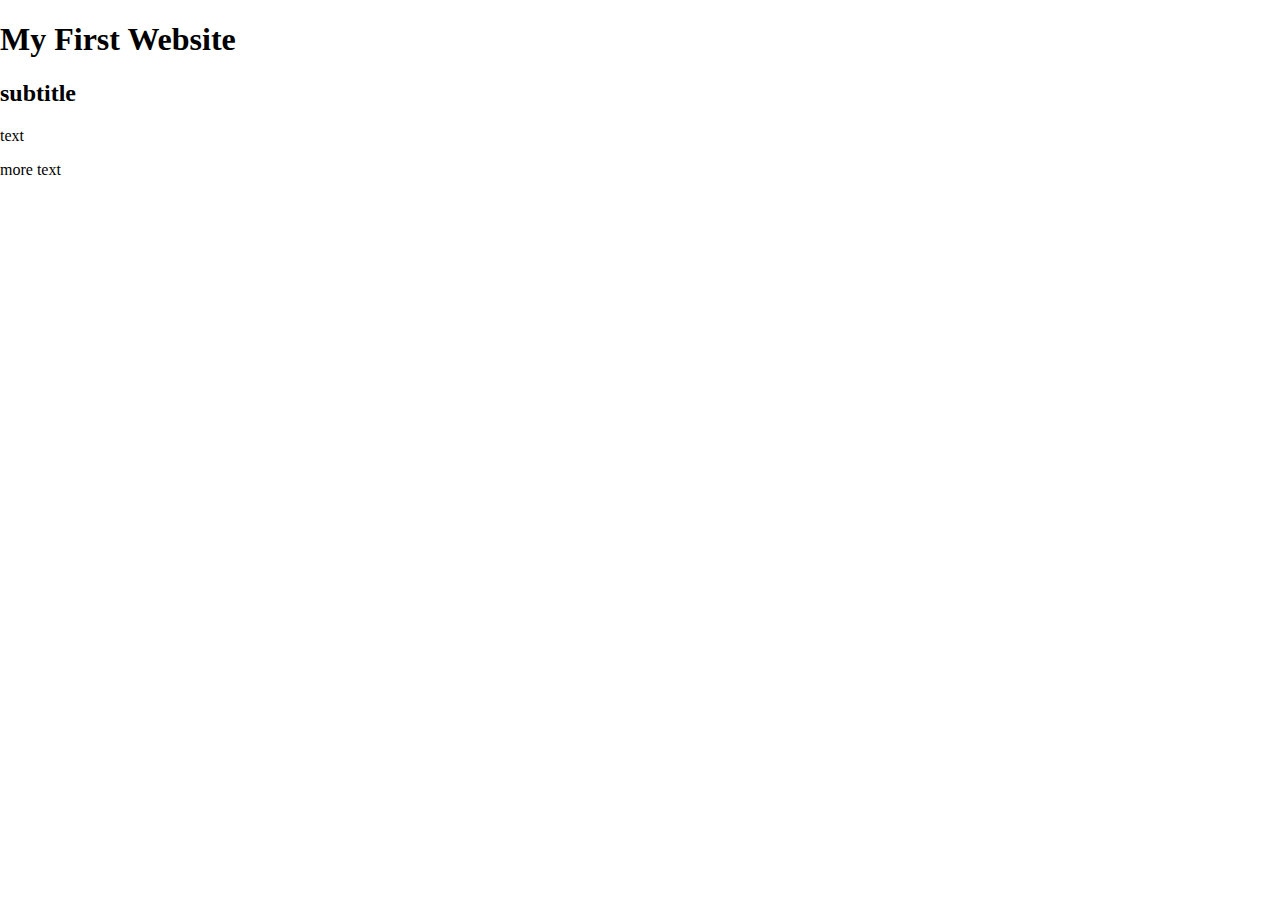
==== ninth-garlic/index.html @ d3eef197 "added links" ====
<!DOCTYPE html><html lang="en"><head>
    <script src="p5.js"></script>
    <script src="p5.sound.min.js"></script>
    <link rel="stylesheet" type="text/css" href="style.css">
    <meta charset="utf-8">
    <meta name="viewport" content="width=device-width, initial-scale=1.0">
    <title>My First Website</title>

  </head>
  <body>
    <h1>My First Website</h1>
    <h2>subtitle</h2>

    <p>text</p>
    <p>more text</p> 
    
    <script src="sketch.js"></script>
  

</body></html>
---- ninth-garlic/style.css ----
html, body {
  margin: 0;
  padding: 0;
}
canvas {
  display: block;
}
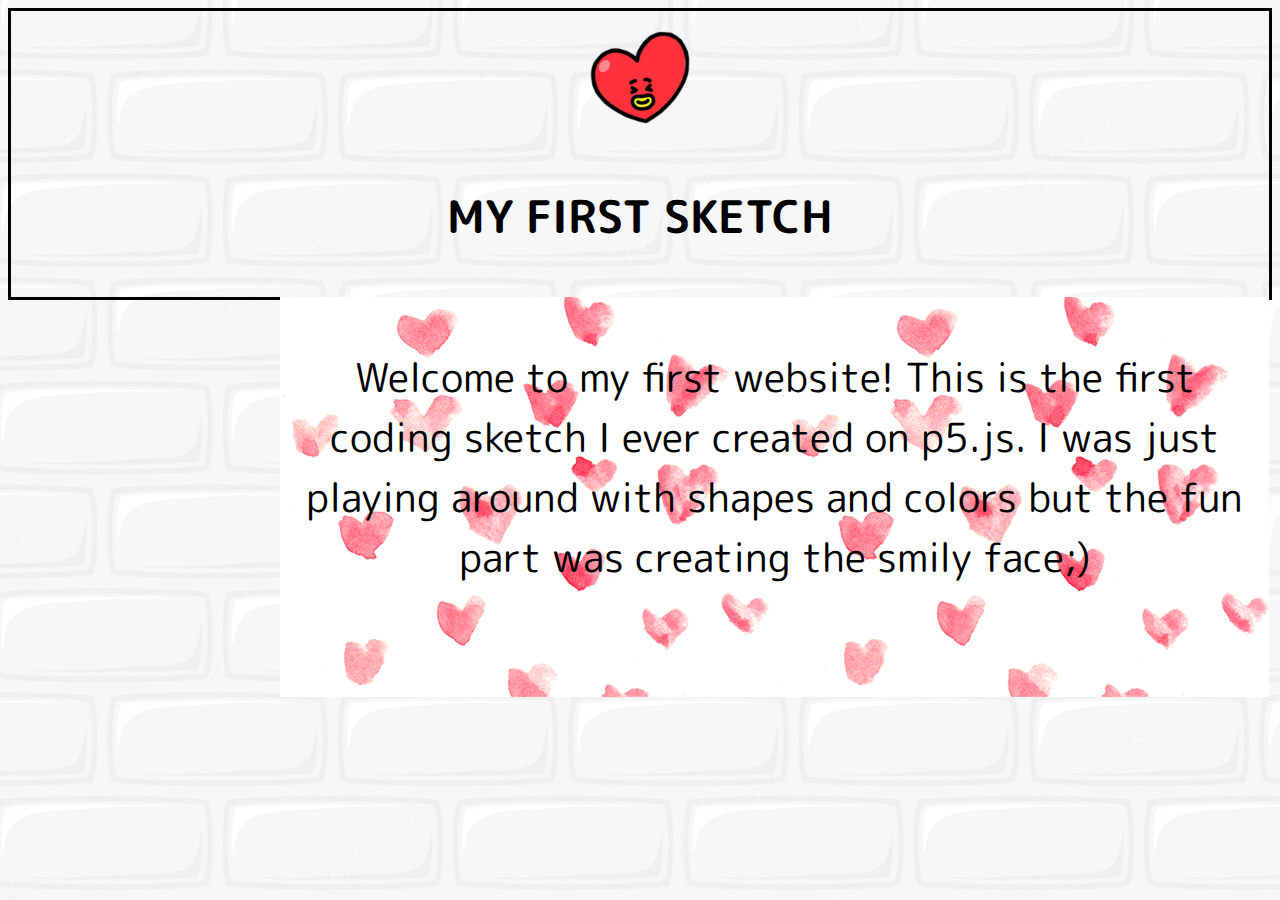
==== commit 5735ee41: "upload project files" ====
--- a/ninth-garlic/index.html
+++ b/ninth-garlic/index.html
@@ -4,17 +4,30 @@
     <link rel="stylesheet" type="text/css" href="style.css">
     <meta charset="utf-8">
     <meta name="viewport" content="width=device-width, initial-scale=1.0">
-    <title>My First Website</title>
+    <title>My First Sketch</title>
+    <link rel="preconnect" href="https://fonts.googleapis.com">
+<link rel="preconnect" href="https://fonts.gstatic.com" crossorigin>
+<link href="https://fonts.googleapis.com/css2?family=M+PLUS+Rounded+1c&display=swap" rel="stylesheet">
 
   </head>
   <body>
-    <h1>My First Website</h1>
-    <h2>subtitle</h2>
 
-    <p>text</p>
-    <p>more text</p> 
-    
-    <script src="sketch.js"></script>
-  
+<div class="header">
+  <img id="tata1" src="tata1.png">
+  <h2>MY FIRST SKETCH</h2>
+ 
 
-</body></html>+  </div>
+
+  <div class="row">
+  <!-- <div class="column side"style="background-color: white;" ></div> -->
+  <div class="column middle" style="background-color: white">
+    <p>Welcome to my first website! This is the first coding sketch I ever created on p5.js. I was just playing around with shapes and colors but the fun part was creating the smily face;)</p>
+  </div>
+  <!-- <div class="column side" style="background-color:white;"></div> -->
+  </div>
+
+
+<script src="sketch.js"></script>
+</body>
+</html>--- a/ninth-garlic/style.css
+++ b/ninth-garlic/style.css
@@ -1,7 +1,37 @@
-html, body {
-  margin: 0;
-  padding: 0;
+{
+  box-sizing: border-box;
 }
-canvas {
-  display: block;
+
+body {
+  font-family: 'M PLUS Rounded 1c', sans-serif;
+  background-image: url("white.jpg");
+  background-repeat: repeat-x;
+  border: 3px solid black;
 }
+
+.header {
+  padding: 10px;
+  text-align: center;
+  font-size: 30px;
+}
+
+.column {
+  float: right;
+  padding: 10px;
+  height: 380px;
+  text-align: center;
+  font-size: 40px;
+  background-image: url("hearts.gif");
+  background-repeat: repeat-x;'  
+}
+
+/* Middle column */
+.column.middle {
+  width: 77%;
+}
+
+#tata1 {
+  width: 100px;
+  float: center;
+  padding: 10px;
+}